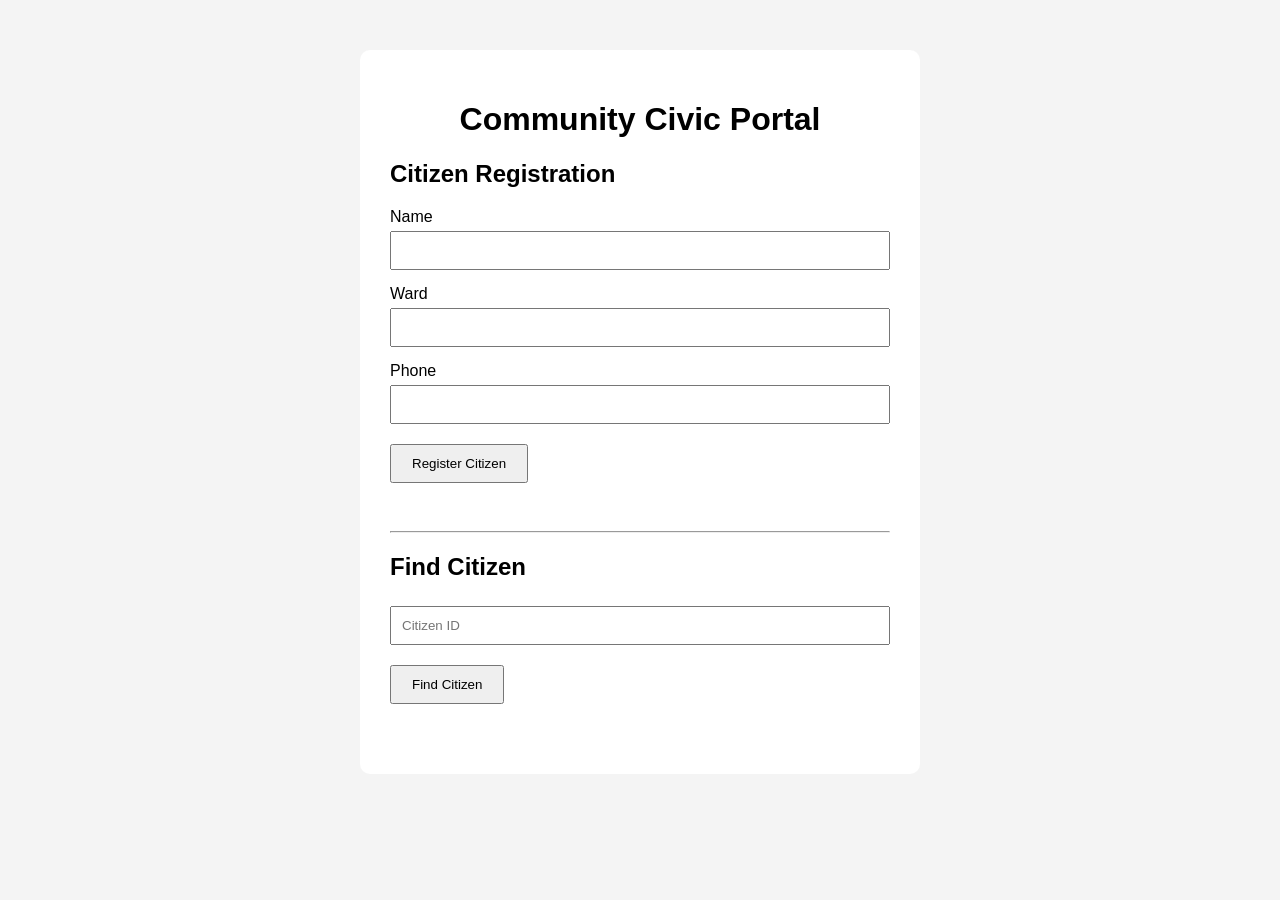
==== citizen-service/frontend/index.html @ 19566d66 "Add citizen service" ====
<!DOCTYPE html>
<html>
<head>
    <title>Citizen Service</title>
    <link rel="stylesheet" href="style.css">
</head>

<body>

<div class="container">

    <h1>Community Civic Portal</h1>

    <h2>Citizen Registration</h2>

    <form id="citizenForm">

        <label>Name</label>
        <input type="text" id="name" required>

        <label>Ward</label>
        <input type="text" id="ward" required>

        <label>Phone</label>
        <input type="text" id="phone" required>

        <button type="submit">Register Citizen</button>

    </form>

    <div id="result"></div>

    <hr>

    <h2>Find Citizen</h2>

    <input type="number" id="searchId" placeholder="Citizen ID">

    <button onclick="findCitizen()">Find Citizen</button>

    <div id="citizenDetails"></div>

</div>

<script src="script.js"></script>

</body>
</html>
---- citizen-service/frontend/style.css ----
body {
    font-family: Arial, sans-serif;
    background: #f4f4f4;
}

.container {
    width: 500px;
    margin: 50px auto;
    background: white;
    padding: 30px;
    border-radius: 10px;
}

h1 {
    text-align: center;
}

label {
    display: block;
    margin-top: 15px;
}

input {
    width: 100%;
    padding: 10px;
    margin-top: 5px;
    box-sizing: border-box;
}

button {
    margin-top: 20px;
    padding: 10px 20px;
}

#result,
#citizenDetails {
    margin-top: 20px;
    padding: 10px;
}
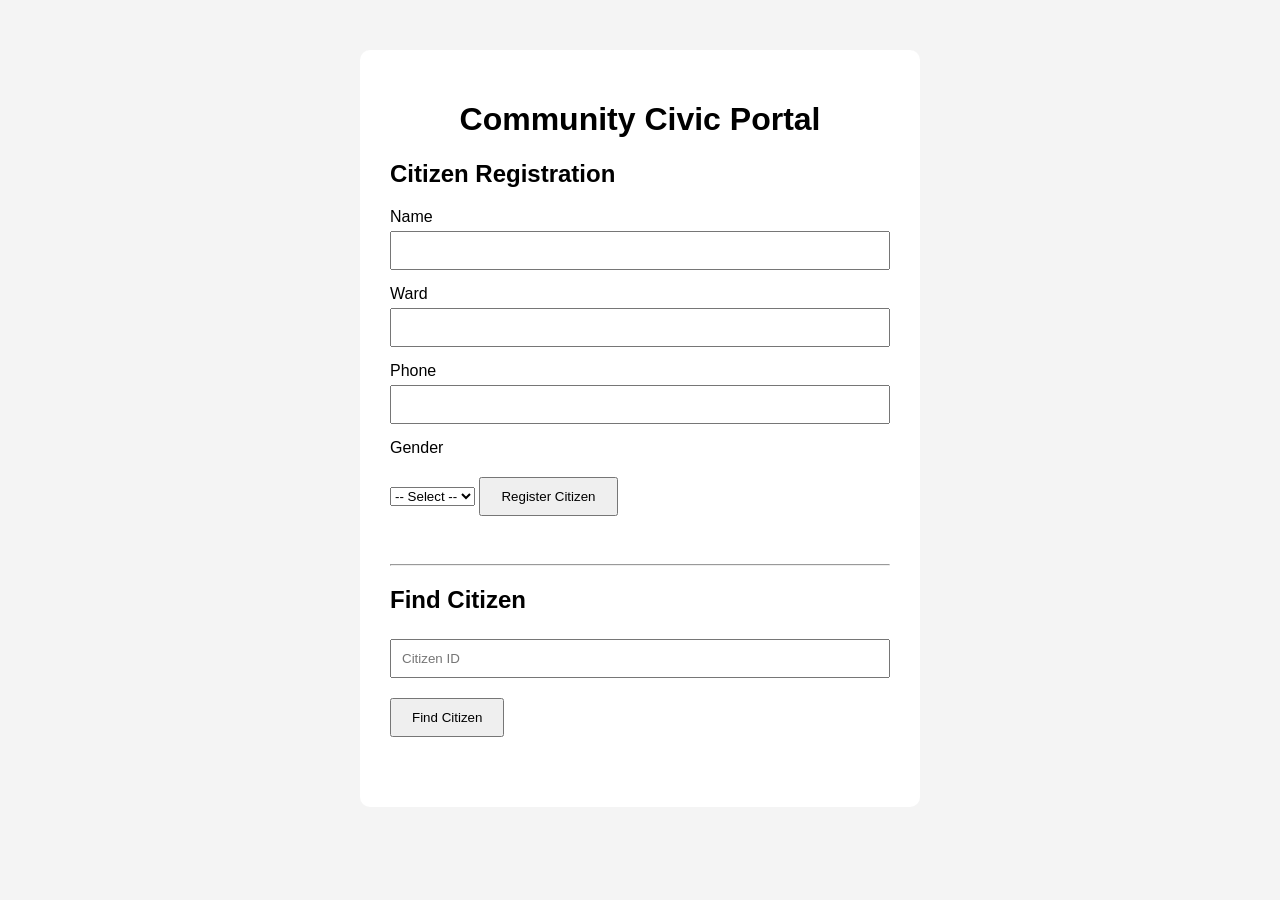
==== commit aad3906f: "Update index.html" ====
--- a/citizen-service/frontend/index.html
+++ b/citizen-service/frontend/index.html
@@ -1,48 +1,40 @@
 <!DOCTYPE html>
 <html>
 <head>
-    <title>Citizen Service</title>
-    <link rel="stylesheet" href="style.css">
+  <title>Citizen Service</title>
+  <link rel="stylesheet" href="style.css">
 </head>
+<body>
+<div class="container">
+  <h1>Community Civic Portal</h1>
+  <h2>Citizen Registration</h2>
+  <form id="citizenForm">
+    <label>Name</label>
+    <input type="text" id="name" required>
 
-<body>
+    <label>Ward</label>
+    <input type="text" id="ward" required>
 
-<div class="container">
+    <label>Phone</label>
+    <input type="text" id="phone" required>
 
-    <h1>Community Civic Portal</h1>
+    <label>Gender</label>
+    <select id="gender" required>
+      <option value="">-- Select --</option>
+      <option value="male">Male</option>
+      <option value="female">Female</option>
+      <option value="other">Other</option>
+    </select>
 
-    <h2>Citizen Registration</h2>
-
-    <form id="citizenForm">
-
-        <label>Name</label>
-        <input type="text" id="name" required>
-
-        <label>Ward</label>
-        <input type="text" id="ward" required>
-
-        <label>Phone</label>
-        <input type="text" id="phone" required>
-
-        <button type="submit">Register Citizen</button>
-
-    </form>
-
-    <div id="result"></div>
-
-    <hr>
-
-    <h2>Find Citizen</h2>
-
-    <input type="number" id="searchId" placeholder="Citizen ID">
-
-    <button onclick="findCitizen()">Find Citizen</button>
-
-    <div id="citizenDetails"></div>
-
+    <button type="submit">Register Citizen</button>
+  </form>
+  <div id="result"></div>
+  <hr>
+  <h2>Find Citizen</h2>
+  <input type="number" id="searchId" placeholder="Citizen ID">
+  <button onclick="findCitizen()">Find Citizen</button>
+  <div id="citizenDetails"></div>
 </div>
-
 <script src="script.js"></script>
-
 </body>
-</html>+</html>
